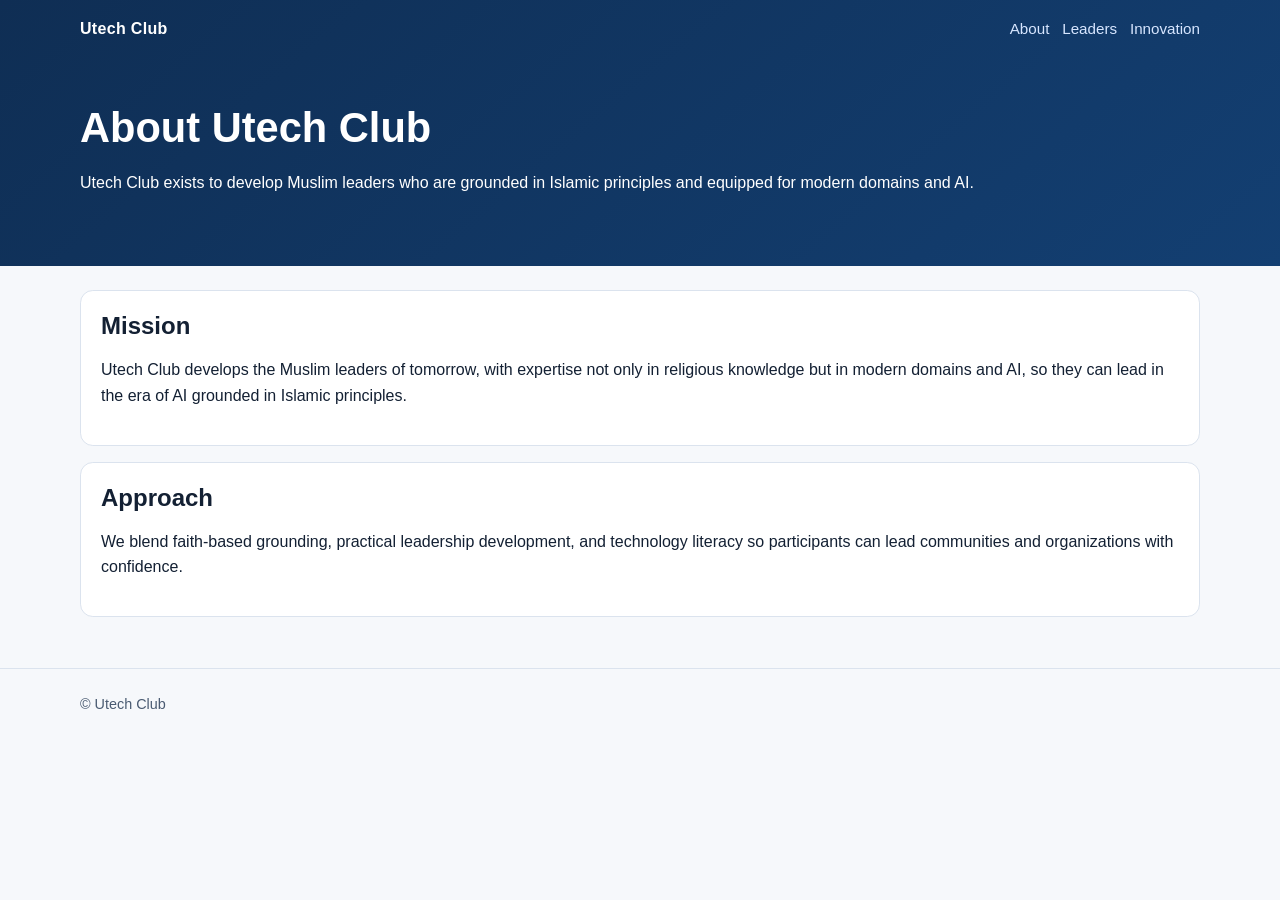
==== about/index.html @ aab035f5 "Build complete multi-page Utech Club website Co-authored-by: MuhammadUsamaZain <67310477+MuhammadUsa" ====
<!doctype html>
<html lang="en">
  <head>
    <meta charset="UTF-8" />
    <meta name="viewport" content="width=device-width, initial-scale=1" />
    <title>About | Utech Club</title>
    <link rel="stylesheet" href="/styles.css" />
  </head>
  <body>
    <header>
      <div class="container">
        <div class="topbar">
          <a class="brand" href="/">Utech Club</a>
          <nav aria-label="Main">
            <a href="/about">About</a>
            <a href="/leaders">Leaders</a>
            <a href="/innovation">Innovation</a>
          </nav>
        </div>
        <section class="hero">
          <h1>About Utech Club</h1>
          <p>
            Utech Club exists to develop Muslim leaders who are grounded in Islamic principles
            and equipped for modern domains and AI.
          </p>
        </section>
      </div>
    </header>
    <main>
      <div class="container">
        <section class="card">
          <h2>Mission</h2>
          <p>
            Utech Club develops the Muslim leaders of tomorrow, with expertise not only in
            religious knowledge but in modern domains and AI, so they can lead in the era of AI
            grounded in Islamic principles.
          </p>
        </section>
        <section class="card">
          <h2>Approach</h2>
          <p>
            We blend faith-based grounding, practical leadership development, and technology
            literacy so participants can lead communities and organizations with confidence.
          </p>
        </section>
      </div>
    </main>
    <footer>
      <div class="container">© Utech Club</div>
    </footer>
  </body>
</html>
---- styles.css ----
:root {
  --bg: #f6f8fb;
  --surface: #ffffff;
  --text: #132033;
  --muted: #4a5b72;
  --primary: #0f2e54;
  --accent: #0f8f6f;
  --border: #dbe3ee;
}

* {
  box-sizing: border-box;
}

body {
  margin: 0;
  font-family: Inter, "Segoe UI", Roboto, Helvetica, Arial, sans-serif;
  color: var(--text);
  background: var(--bg);
  line-height: 1.6;
}

a {
  color: var(--primary);
}

header {
  background: linear-gradient(140deg, var(--primary), #133f72);
  color: #fff;
}

.container {
  width: min(100%, 72rem);
  margin: 0 auto;
  padding: 0 1rem;
}

.topbar {
  padding: 1rem 0;
  display: flex;
  flex-wrap: wrap;
  gap: 0.75rem;
  align-items: center;
  justify-content: space-between;
}

.brand {
  font-weight: 700;
  letter-spacing: 0.02em;
  color: #fff;
  text-decoration: none;
}

nav {
  display: flex;
  flex-wrap: wrap;
  gap: 0.8rem;
}

nav a {
  color: #d7e6ff;
  text-decoration: none;
  font-size: 0.95rem;
}

.hero {
  padding: 1.8rem 0 2.2rem;
}

h1, h2 {
  line-height: 1.25;
  margin: 0 0 0.75rem;
}

h1 {
  font-size: clamp(1.6rem, 4.8vw, 2.6rem);
}

main {
  padding: 1.5rem 0 2.2rem;
}

.card {
  background: var(--surface);
  border: 1px solid var(--border);
  border-radius: 0.8rem;
  padding: 1rem;
  margin-bottom: 1rem;
}

.grid {
  display: grid;
  gap: 1rem;
}

footer {
  border-top: 1px solid var(--border);
  font-size: 0.9rem;
  color: var(--muted);
  padding: 1.5rem 0 2rem;
}

@media (min-width: 768px) {
  .hero {
    padding: 2.8rem 0 3.4rem;
  }

  .grid.two {
    grid-template-columns: repeat(2, minmax(0, 1fr));
  }

  .card {
    padding: 1.25rem;
  }
}
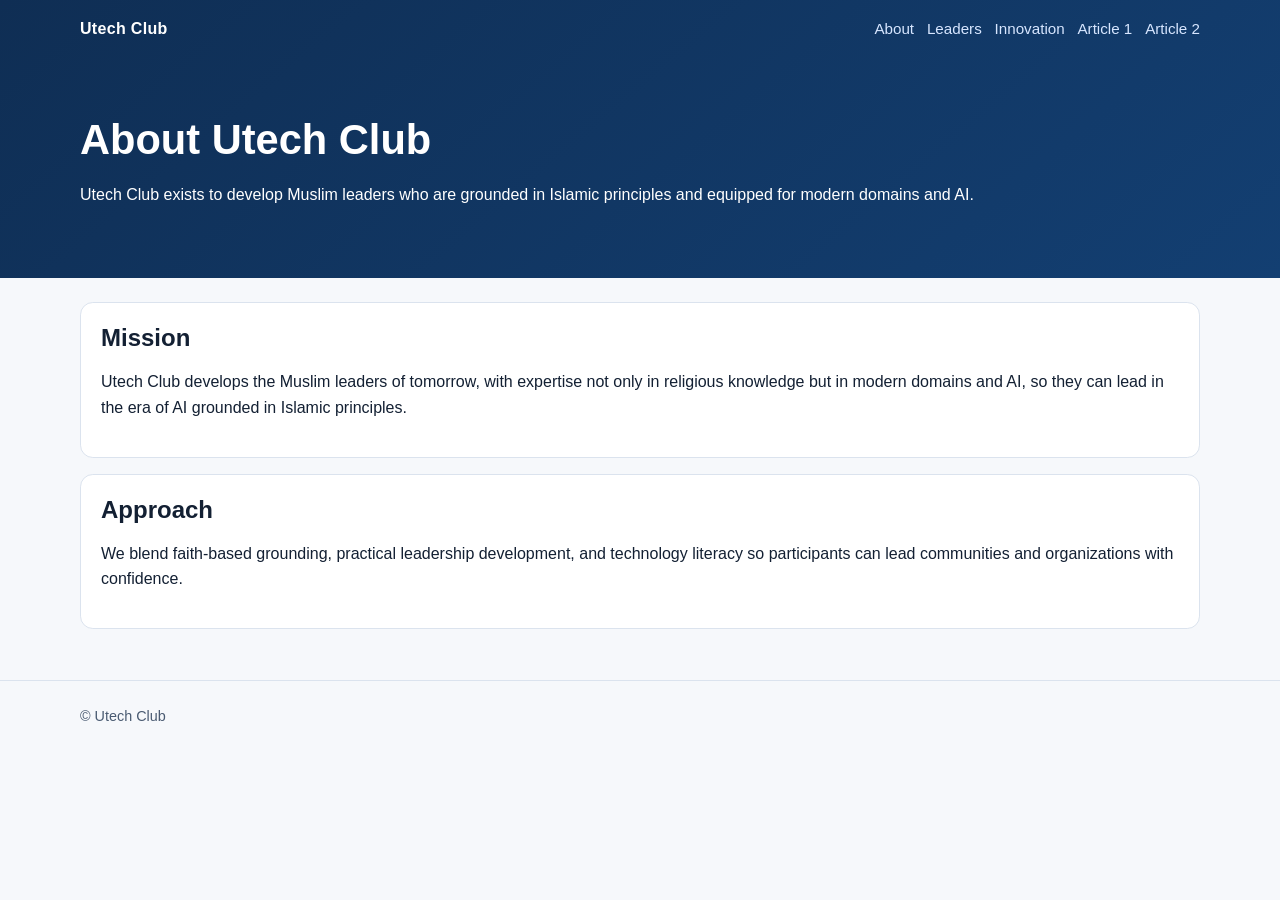
==== commit b4edadbc: "Add PWA, workflow, and install counter scaffolding Co-authored-by: MuhammadUsamaZain <67310477+Muham" ====
--- a/about/index.html
+++ b/about/index.html
@@ -4,24 +4,33 @@
     <meta charset="UTF-8" />
     <meta name="viewport" content="width=device-width, initial-scale=1" />
     <title>About | Utech Club</title>
-    <link rel="stylesheet" href="/styles.css" />
+    <link rel="manifest" href="../manifest.webmanifest" />
+    <link rel="stylesheet" href="../styles.css" />
   </head>
   <body>
     <header>
       <div class="container">
         <div class="topbar">
-          <a class="brand" href="/">Utech Club</a>
+          <a class="brand" href="../">Utech Club</a>
           <nav aria-label="Main">
-            <a href="/about">About</a>
-            <a href="/leaders">Leaders</a>
-            <a href="/innovation">Innovation</a>
+            <a href="../about/">About</a>
+            <a href="../leaders/">Leaders</a>
+            <a href="../innovation/">Innovation</a>
+            <a href="../shaping-tomorrows-muslim-leaders-with-ai-and-faith/">Article 1</a>
+            <a href="../blending-ai-and-islamic-wisdom-for-tomorrows-leaders/">Article 2</a>
           </nav>
+          <div class="install-actions">
+            <button id="install-app-button" class="install-button" type="button" hidden>
+              Install app
+            </button>
+            <p id="install-count" class="install-count" aria-live="polite" hidden></p>
+          </div>
         </div>
         <section class="hero">
           <h1>About Utech Club</h1>
           <p>
-            Utech Club exists to develop Muslim leaders who are grounded in Islamic principles
-            and equipped for modern domains and AI.
+            Utech Club exists to develop Muslim leaders who are grounded in Islamic principles and
+            equipped for modern domains and AI.
           </p>
         </section>
       </div>
@@ -48,5 +57,8 @@
     <footer>
       <div class="container">© Utech Club</div>
     </footer>
+
+    <script src="../config.js" defer></script>
+    <script src="../app.js" data-utech-app defer></script>
   </body>
 </html>
--- a/styles.css
+++ b/styles.css
@@ -67,7 +67,8 @@
   padding: 1.8rem 0 2.2rem;
 }
 
-h1, h2 {
+h1,
+h2 {
   line-height: 1.25;
   margin: 0 0 0.75rem;
 }
@@ -93,6 +94,37 @@
   gap: 1rem;
 }
 
+.install-actions {
+  width: 100%;
+  display: flex;
+  flex-direction: column;
+  gap: 0.5rem;
+  align-items: flex-start;
+}
+
+.install-button {
+  appearance: none;
+  border: 1px solid #8dc8b7;
+  background: var(--accent);
+  color: #ffffff;
+  border-radius: 0.5rem;
+  padding: 0.5rem 0.8rem;
+  font: inherit;
+  font-weight: 600;
+  cursor: pointer;
+}
+
+.install-button[hidden],
+.install-count[hidden] {
+  display: none;
+}
+
+.install-count {
+  margin: 0;
+  color: #d7e6ff;
+  font-size: 0.95rem;
+}
+
 footer {
   border-top: 1px solid var(--border);
   font-size: 0.9rem;
@@ -112,4 +144,8 @@
   .card {
     padding: 1.25rem;
   }
+
+  .install-button {
+    display: none !important;
+  }
 }
